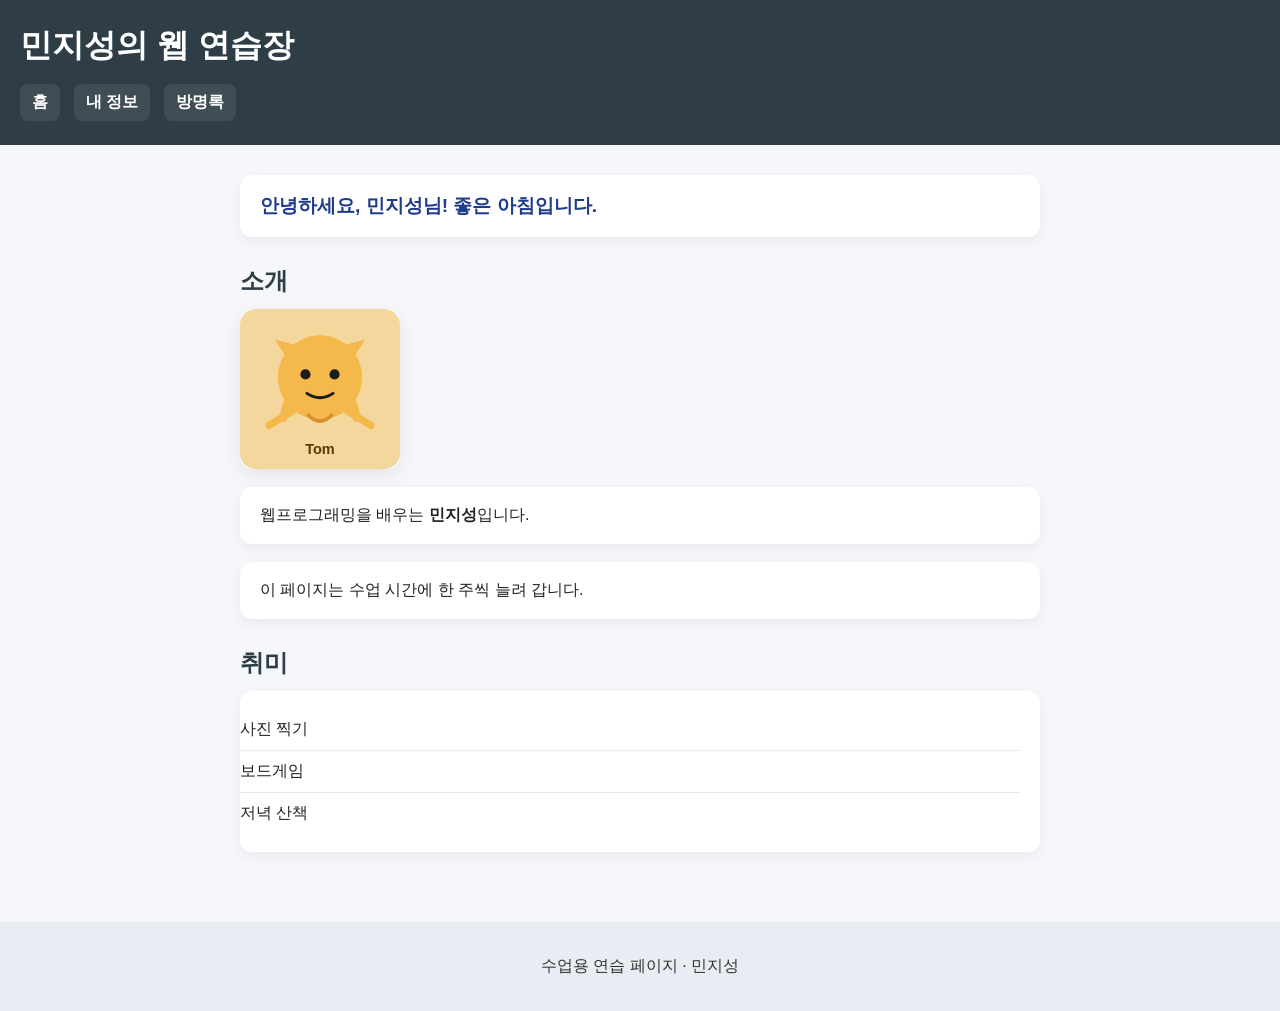
==== index.html @ 136e947e "페이지" ====
<!doctype html>
<html lang="ko">
  <head>
    <meta charset="utf-8">
    <meta name="viewport" content="width=device-width, initial-scale=1">
    <title>my-web</title>
    <link rel="stylesheet" href="styles.css">
    <script src="app.js" defer></script>
  </head>
  <body>
    <header>
      <h1>민지성의 웹 연습장</h1>
      <nav>
        <a href="index.html">홈</a>
        <a href="about.html">내 정보</a>
        <a href="guestbook.html">방명록</a>
      </nav>
    </header>
    <main>
      <div class="card" id="greeting">인사말을 준비 중입니다.</div>
      <h2>소개</h2>
      <img src="imges/tom.svg" alt="톰 캐릭터" width="160">
      <p class="card">웹프로그래밍을 배우는 <strong>민지성</strong>입니다.</p>
      <p class="card">이 페이지는 수업 시간에 한 주씩 늘려 갑니다.</p>
      <h2>취미</h2>
      <ul class="card">
        <li>사진 찍기</li>
        <li>보드게임</li>
        <li>저녁 산책</li>
      </ul>
    </main>
    <footer>
      <p>수업용 연습 페이지 · 민지성</p>
    </footer>
  </body>
</html>
---- styles.css ----
body {
  margin: 0;
  font-family: 'Segoe UI', sans-serif;
  background: #f5f7fb;
  color: #222;
}

header {
  background: #2f3e46;
  color: #fff;
  padding: 24px 20px;
}

header h1 {
  margin: 0;
  font-size: 2rem;
}

nav {
  margin-top: 16px;
  display: flex;
  gap: 14px;
  flex-wrap: wrap;
}

nav a {
  color: #fff;
  text-decoration: none;
  font-weight: 600;
  padding: 8px 12px;
  border-radius: 8px;
  background: rgba(255, 255, 255, 0.08);
}

nav a:hover {
  background: rgba(255, 255, 255, 0.18);
}

main {
  max-width: 800px;
  margin: 30px auto;
  padding: 0 20px 40px;
}

.card {
  background: #fff;
  border-radius: 12px;
  box-shadow: 0 4px 14px rgba(0, 0, 0, 0.06);
  padding: 18px 20px;
  margin: 18px 0;
}

#greeting {
  font-size: 1.2rem;
  font-weight: 700;
  color: #1f3c88;
}

h2 {
  margin-top: 28px;
  margin-bottom: 12px;
  color: #2f3e46;
}

img {
  display: block;
  width: 160px;
  border-radius: 12px;
  box-shadow: 0 6px 18px rgba(0, 0, 0, 0.08);
}

ul.card {
  list-style: none;
  padding-left: 0;
  margin: 0;
}

ul.card li {
  padding: 10px 0;
  border-bottom: 1px solid #eaeaea;
}

ul.card li:last-child {
  border-bottom: none;
}

footer {
  background: #e9edf3;
  padding: 18px 20px;
  text-align: center;
  color: #333;
}
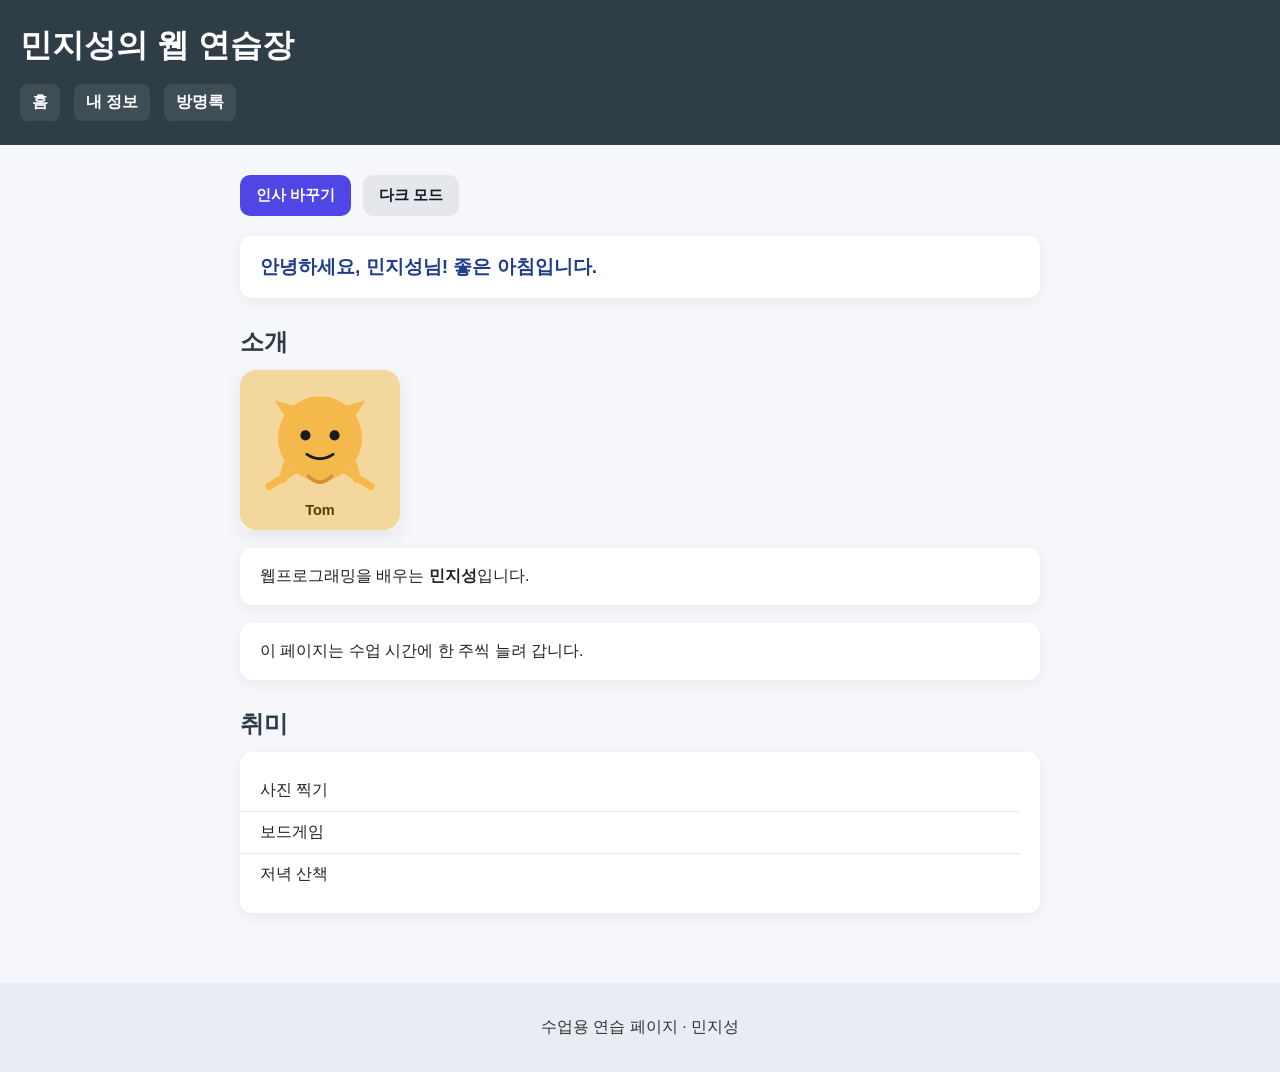
==== commit 02c766b5: "report update" ====
--- a/index.html
+++ b/index.html
@@ -17,6 +17,10 @@
       </nav>
     </header>
     <main>
+      <div class="controls">
+        <button id="changeGreetingBtn" type="button">인사 바꾸기</button>
+        <button id="themeToggleBtn" type="button" aria-label="다크 모드 전환">다크 모드</button>
+      </div>
       <div class="card" id="greeting">인사말을 준비 중입니다.</div>
       <h2>소개</h2>
       <img src="imges/tom.svg" alt="톰 캐릭터" width="160">
--- a/styles.css
+++ b/styles.css
@@ -3,12 +3,26 @@
   font-family: 'Segoe UI', sans-serif;
   background: #f5f7fb;
   color: #222;
+  transition: background 0.3s ease, color 0.3s ease;
+}
+
+body.dark {
+  background: #111827;
+  color: #e5e7eb;
 }
 
 header {
   background: #2f3e46;
   color: #fff;
   padding: 24px 20px;
+}
+
+body.dark header {
+  background: #1f2937;
+}
+
+.header-actions {
+  margin-top: 16px;
 }
 
 header h1 {
@@ -42,12 +56,75 @@
   padding: 0 20px 40px;
 }
 
+.controls {
+  display: flex;
+  gap: 12px;
+  flex-wrap: wrap;
+  margin: 20px 0;
+}
+
+button {
+  border: none;
+  border-radius: 10px;
+  padding: 10px 16px;
+  font-size: 0.95rem;
+  font-weight: 700;
+  cursor: pointer;
+  transition: transform 0.2s ease, opacity 0.2s ease;
+}
+
+button:hover {
+  transform: translateY(-1px);
+}
+
+#changeGreetingBtn {
+  background: #4f46e5;
+  color: #fff;
+}
+
+#themeToggleBtn {
+  background: #e5e7eb;
+  color: #111827;
+}
+
+body.dark #themeToggleBtn {
+  background: #374151;
+  color: #f9fafb;
+}
+
 .card {
   background: #fff;
   border-radius: 12px;
   box-shadow: 0 4px 14px rgba(0, 0, 0, 0.06);
   padding: 18px 20px;
   margin: 18px 0;
+}
+
+body.dark .card,
+body.dark ul.card,
+body.dark .guestbook-item {
+  background: #1f2937;
+  box-shadow: 0 4px 14px rgba(0, 0, 0, 0.25);
+}
+
+body.dark table,
+body.dark th,
+body.dark td,
+body.dark input,
+body.dark textarea,
+body.dark label,
+body.dark form {
+  color: #e5e7eb;
+}
+
+body.dark input,
+body.dark textarea {
+  background: #111827;
+  border: 1px solid #374151;
+}
+
+body.dark label {
+  font-weight: 600;
 }
 
 #greeting {
@@ -56,12 +133,20 @@
   color: #1f3c88;
 }
 
+body.dark #greeting {
+  color: #bfdbfe;
+}
+
 h2 {
   margin-top: 28px;
   margin-bottom: 12px;
   color: #2f3e46;
 }
 
+body.dark h2 {
+  color: #e5e7eb;
+}
+
 img {
   display: block;
   width: 160px;
@@ -73,15 +158,60 @@
   list-style: none;
   padding-left: 0;
   margin: 0;
+  background: #fff;
+  border-radius: 12px;
+  box-shadow: 0 4px 14px rgba(0, 0, 0, 0.06);
 }
 
 ul.card li {
-  padding: 10px 0;
+  padding: 10px 20px;
   border-bottom: 1px solid #eaeaea;
+}
+
+body.dark ul.card li {
+  border-bottom: 1px solid #374151;
 }
 
 ul.card li:last-child {
   border-bottom: none;
+}
+
+.guestbook-list {
+  margin-top: 24px;
+  display: flex;
+  flex-direction: column;
+  gap: 16px;
+}
+
+.guestbook-item {
+  background: #fff;
+  border-radius: 12px;
+  box-shadow: 0 4px 14px rgba(0, 0, 0, 0.06);
+  padding: 18px 20px;
+}
+
+body.dark .guestbook-item {
+  background: #1f2937;
+}
+
+.guestbook-name {
+  font-weight: 700;
+  margin: 0 0 6px;
+}
+
+.guestbook-email {
+  color: #6b7280;
+  margin: 0 0 8px;
+  font-size: 0.9rem;
+}
+
+body.dark .guestbook-email {
+  color: #cbd5e1;
+}
+
+.guestbook-message {
+  margin: 0;
+  line-height: 1.6;
 }
 
 footer {
@@ -90,3 +220,8 @@
   text-align: center;
   color: #333;
 }
+
+body.dark footer {
+  background: #1f2937;
+  color: #e5e7eb;
+}
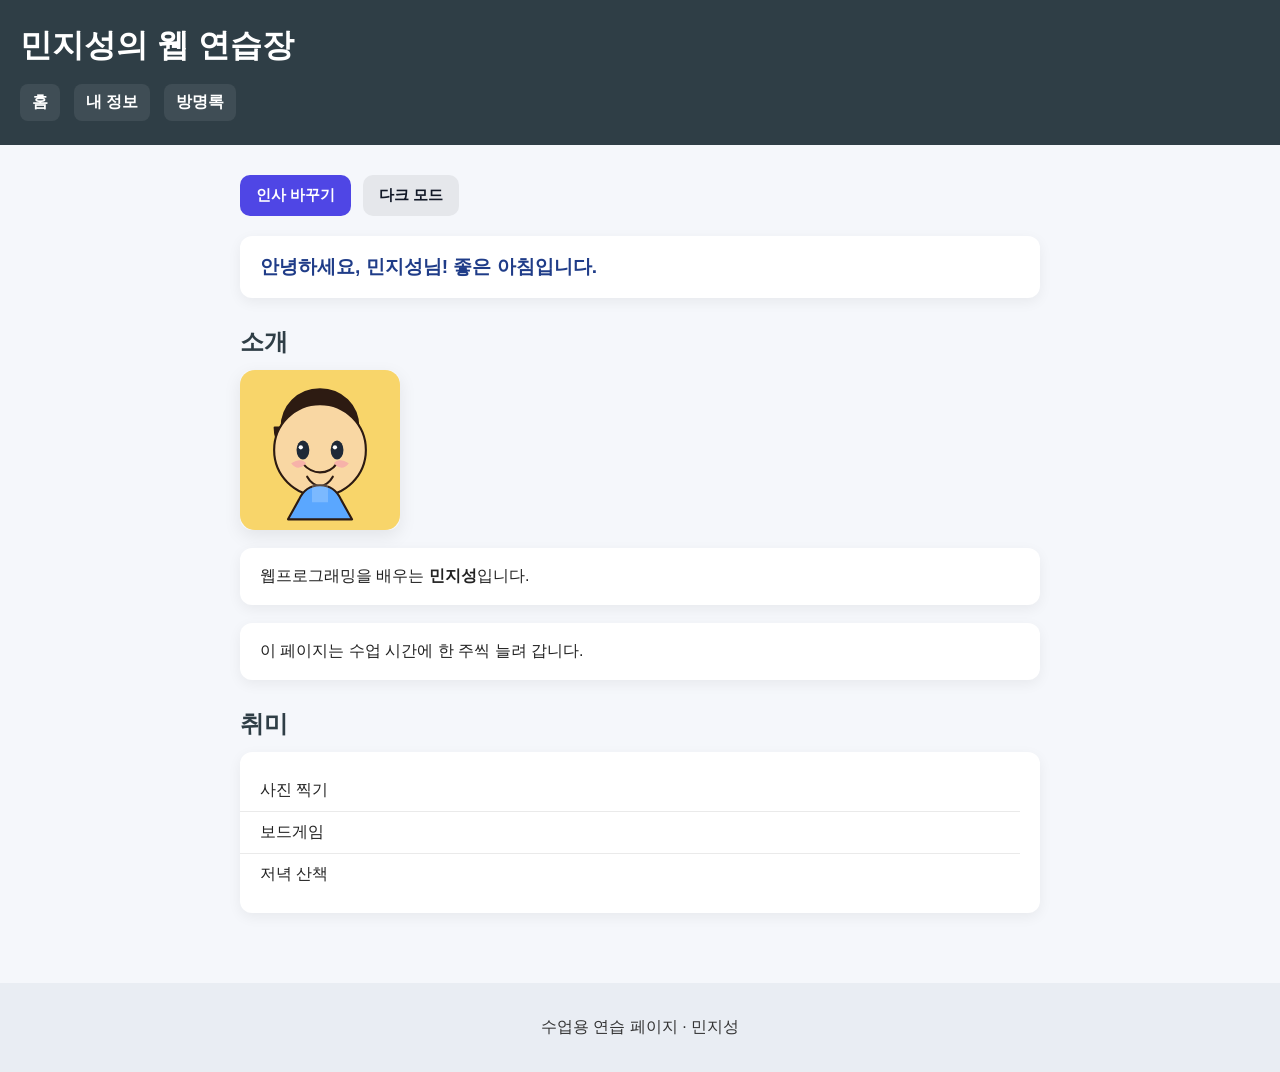
==== commit f4ef479e: "메인 이미지 변경" ====
--- a/index.html
+++ b/index.html
@@ -23,7 +23,7 @@
       </div>
       <div class="card" id="greeting">인사말을 준비 중입니다.</div>
       <h2>소개</h2>
-      <img src="imges/tom.svg" alt="톰 캐릭터" width="160">
+      <img src="imges/zzanggu.svg" alt="짱구 캐릭터" width="160">
       <p class="card">웹프로그래밍을 배우는 <strong>민지성</strong>입니다.</p>
       <p class="card">이 페이지는 수업 시간에 한 주씩 늘려 갑니다.</p>
       <h2>취미</h2>
--- a/styles.css
+++ b/styles.css
@@ -190,8 +190,63 @@
   padding: 18px 20px;
 }
 
-body.dark .guestbook-item {
-  background: #1f2937;
+.info-table {
+  width: 100%;
+  border-collapse: collapse;
+  background: #fff;
+  border-radius: 12px;
+  overflow: hidden;
+  box-shadow: 0 4px 14px rgba(0, 0, 0, 0.06);
+}
+
+.info-table th,
+.info-table td {
+  padding: 16px 18px;
+  border-bottom: 1px solid #e5e7eb;
+  text-align: left;
+  vertical-align: middle;
+}
+
+.info-table thead th {
+  background: #eef2ff;
+  color: #1f2937;
+  font-size: 1rem;
+  font-weight: 700;
+}
+
+.info-table .info-label {
+  width: 170px;
+  font-weight: 700;
+  color: #374151;
+  background: #f8fafc;
+}
+
+.info-table .info-value {
+  color: #111827;
+}
+
+body.dark .info-table {
+  background: #1f2937;
+  box-shadow: 0 4px 14px rgba(0, 0, 0, 0.25);
+}
+
+body.dark .info-table th,
+body.dark .info-table td {
+  border-bottom: 1px solid #374151;
+}
+
+body.dark .info-table thead th {
+  background: #1e293b;
+  color: #e5e7eb;
+}
+
+body.dark .info-table .info-label {
+  background: #111827;
+  color: #e5e7eb;
+}
+
+body.dark .info-table .info-value {
+  color: #f3f4f6;
 }
 
 .guestbook-name {
